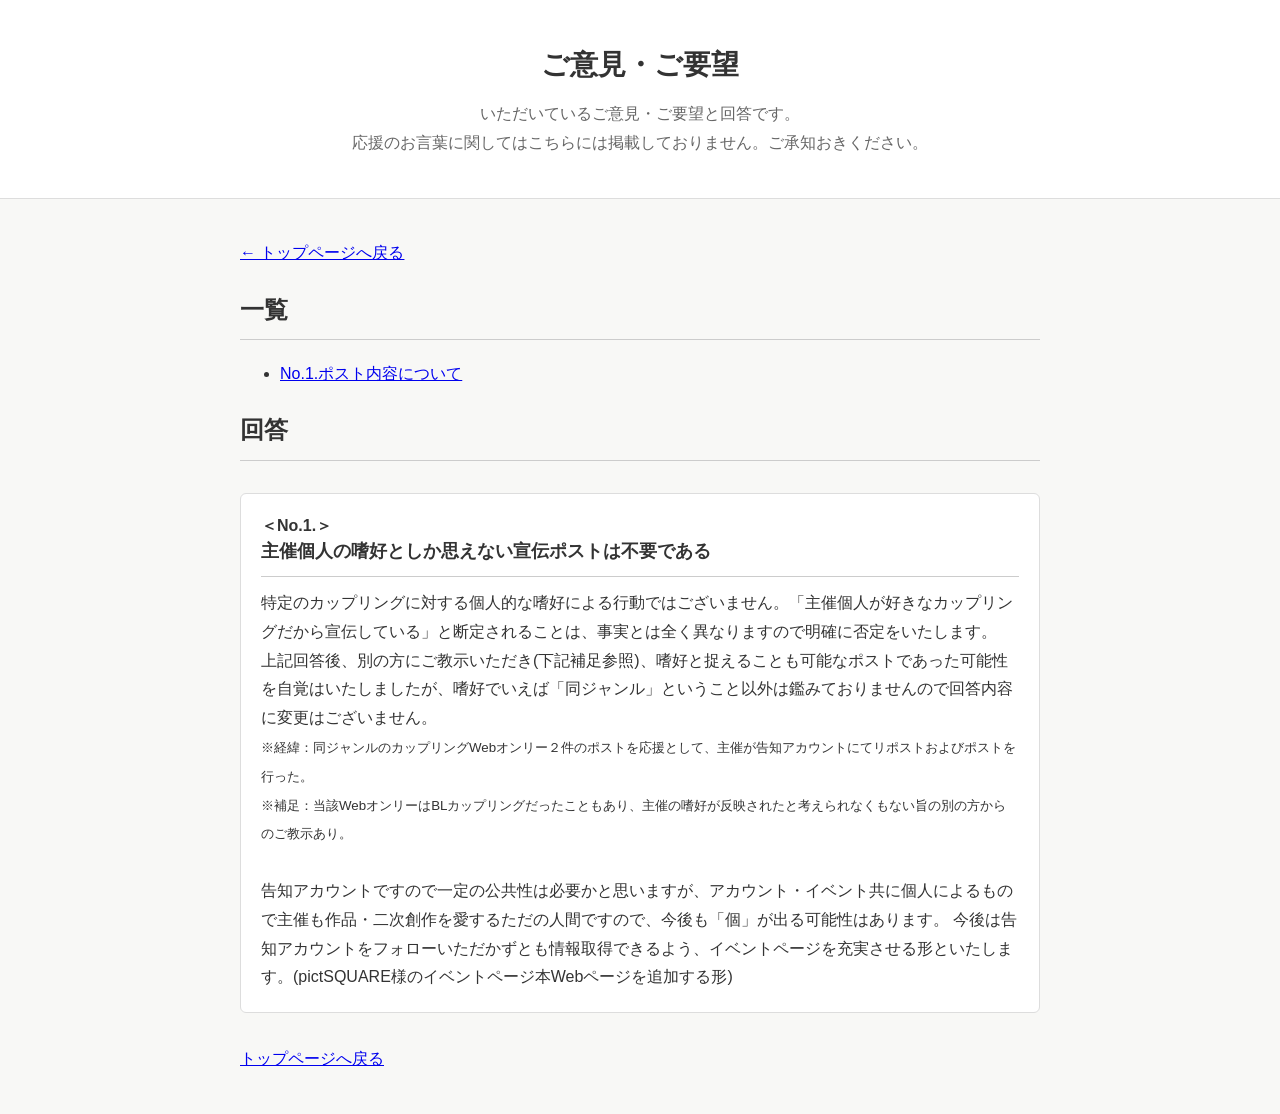
==== opinions.html @ 9e8f098b "Update opinions.html" ====
<!DOCTYPE html>
<html lang="ja">
<head>
  <meta charset="UTF-8">
  <meta name="viewport" content="width=device-width, initial-scale=1.0">
  <title>ご意見・ご要望</title>
  <link rel="stylesheet" href="style.css">
</head>
<body>

  <header>
    <h1>ご意見・ご要望</h1>
    <p>いただいているご意見・ご要望と回答です。</p>
    <p>応援のお言葉に関してはこちらには掲載しておりません。ご承知おきください。</p>
  </header>

  <main>
    <p><a href="index.html">← トップページへ戻る</a></p>

    <h2>一覧</h2>

    <ul>
      <li><a href="#q1">No.1.ポスト内容について</a></li>
    </ul>

    <h2>回答</h2>

<section id="q1" class="qa-item">
  <p class="qa-number">＜No.1.＞</p>
  <p class="qa-question">主催個人の嗜好としか思えない宣伝ポストは不要である</p>
  <div class="qa-answer">
    特定のカップリングに対する個人的な嗜好による行動ではございません。「主催個人が好きなカップリングだから宣伝している」と断定されることは、事実とは全く異なりますので明確に否定をいたします。<br>
    上記回答後、別の方にご教示いただき(下記補足参照)、嗜好と捉えることも可能なポストであった可能性を自覚はいたしましたが、嗜好でいえば「同ジャンル」ということ以外は鑑みておりませんので回答内容に変更はございません。<br>
    <small>
    ※経緯：同ジャンルのカップリングWebオンリー２件のポストを応援として、主催が告知アカウントにてリポストおよびポストを行った。<br>
    ※補足：当該WebオンリーはBLカップリングだったこともあり、主催の嗜好が反映されたと考えられなくもない旨の別の方からのご教示あり。<br><br>
    </small> 
    告知アカウントですので一定の公共性は必要かと思いますが、アカウント・イベント共に個人によるもので主催も作品・二次創作を愛するただの人間ですので、今後も「個」が出る可能性はあります。
    今後は告知アカウントをフォローいただかずとも情報取得できるよう、イベントページを充実させる形といたします。(pictSQUARE様のイベントページ本Webページを追加する形)
  </div>
</section>

    <p><a href="index.html">トップページへ戻る</a></p>
  </main>

</body>
</html>
---- style.css ----
/* ページ全体 */
body {
  margin: 0;
  padding: 0;
  font-family: sans-serif;
  line-height: 1.8;
  color: #333333;
  background-color: #f8f8f6;
}

/* ヘッダー */
header {
  padding: 40px 20px;
  text-align: center;
  background-color: #ffffff;
  border-bottom: 1px solid #dddddd;
}

/* ページタイトル */
header h1 {
  margin: 0 0 10px;
  font-size: 28px;
}

/* 説明文 */
header p {
  margin: 0;
  color: #666666;
}

/* メインコンテンツ */
main {
  max-width: 800px;
  margin: 40px auto;
  padding: 0 20px;
}

/* 見出し */
h2 {
  padding-bottom: 8px;
  border-bottom: 1px solid #cccccc;
}

/* メニュー一覧 */
nav ul {
  padding: 0;
  list-style: none;
}

nav li {
  margin: 12px 0;
}

nav a {
  display: block;
  padding: 14px 18px;
  color: #333333;
  text-decoration: none;
  background-color: #ffffff;
  border: 1px solid #dddddd;
  border-radius: 6px;
}

/* リンクにマウスを乗せたとき */
nav a:hover {
  background-color: #eeeeea;
}

/* スマートフォン向け */
@media (max-width: 600px) {
  header {
    padding: 30px 16px;
  }

  header h1 {
    font-size: 24px;
  }

  main {
    margin: 24px auto;
    padding: 0 16px;
  }
}

/* 質問と回答のまとまり */
.qa-item {
  margin: 32px 0;
  padding: 20px;
  border: 1px solid #dddddd;
  border-radius: 6px;
  background-color: #ffffff;
}

/* 質問番号 */
.qa-number {
  margin: 0;
  font-weight: bold;
  color: #333333;
  line-height: 1.5;
}

/* 質問本文 */
.qa-question {
  margin: 0;
  padding-bottom: 12px;
  border-bottom: 1px solid #cccccc;
  font-weight: bold;
  font-size: 1.1em;
  color: #333333;
  line-height: 1.5;
}

/* 回答 */
.qa-answer {
  padding-top: 12px;
  line-height: 1.8;
}
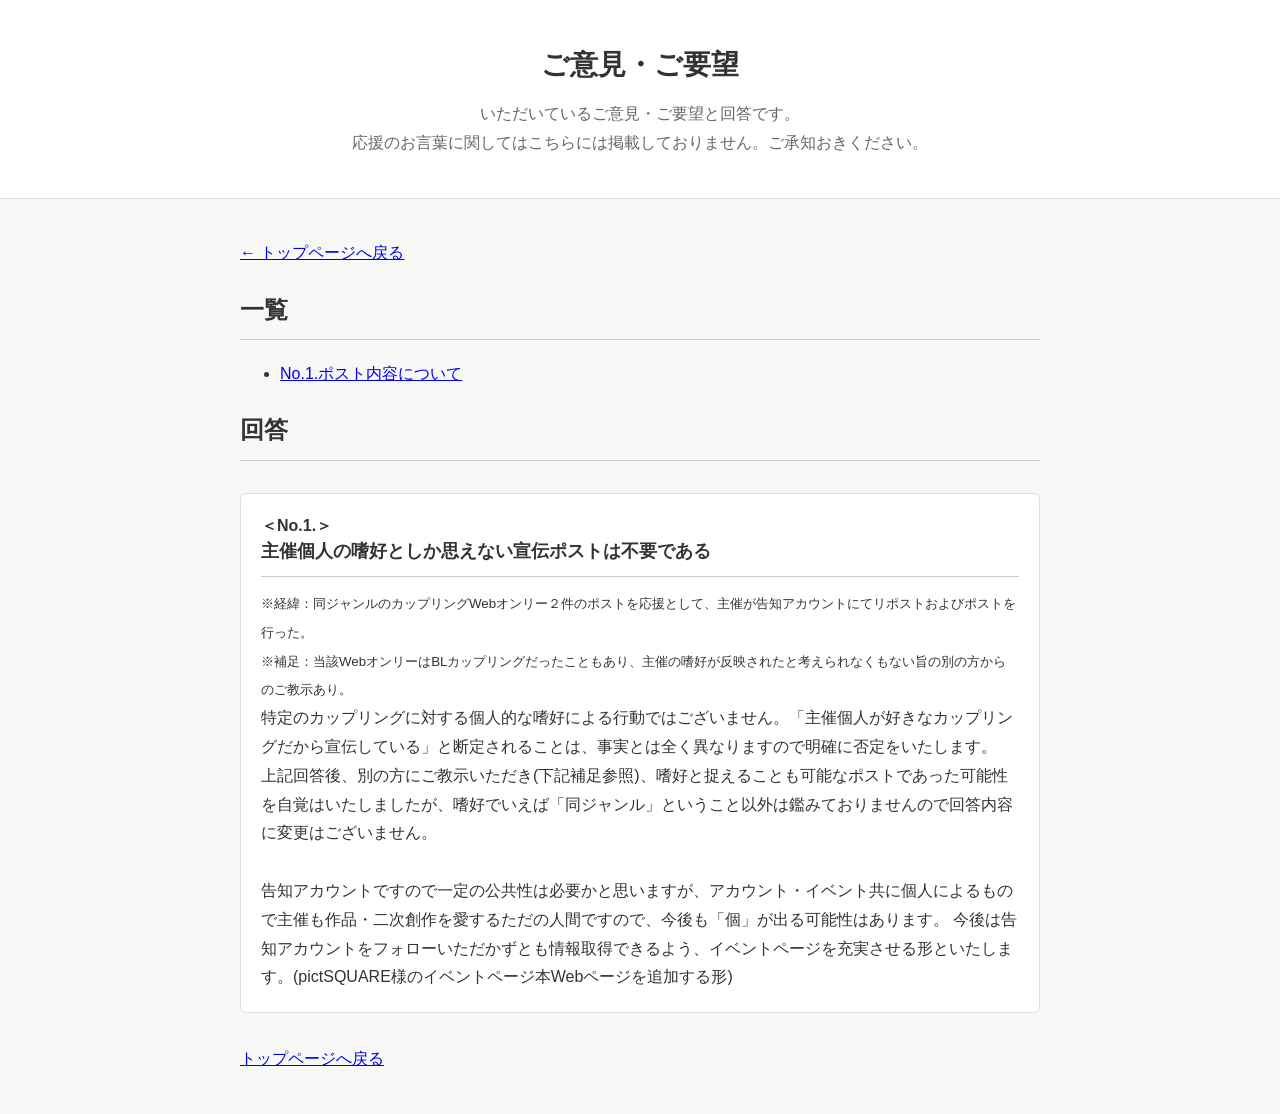
==== commit 24419b6f: "Refactor opinions section for clarity and updates Rearranged content to clarify the organizer's stan" ====
--- a/opinions.html
+++ b/opinions.html
@@ -29,12 +29,12 @@
   <p class="qa-number">＜No.1.＞</p>
   <p class="qa-question">主催個人の嗜好としか思えない宣伝ポストは不要である</p>
   <div class="qa-answer">
-    特定のカップリングに対する個人的な嗜好による行動ではございません。「主催個人が好きなカップリングだから宣伝している」と断定されることは、事実とは全く異なりますので明確に否定をいたします。<br>
-    上記回答後、別の方にご教示いただき(下記補足参照)、嗜好と捉えることも可能なポストであった可能性を自覚はいたしましたが、嗜好でいえば「同ジャンル」ということ以外は鑑みておりませんので回答内容に変更はございません。<br>
     <small>
     ※経緯：同ジャンルのカップリングWebオンリー２件のポストを応援として、主催が告知アカウントにてリポストおよびポストを行った。<br>
-    ※補足：当該WebオンリーはBLカップリングだったこともあり、主催の嗜好が反映されたと考えられなくもない旨の別の方からのご教示あり。<br><br>
-    </small> 
+    ※補足：当該WebオンリーはBLカップリングだったこともあり、主催の嗜好が反映されたと考えられなくもない旨の別の方からのご教示あり。<br>
+    </small>
+    特定のカップリングに対する個人的な嗜好による行動ではございません。「主催個人が好きなカップリングだから宣伝している」と断定されることは、事実とは全く異なりますので明確に否定をいたします。<br>
+    上記回答後、別の方にご教示いただき(下記補足参照)、嗜好と捉えることも可能なポストであった可能性を自覚はいたしましたが、嗜好でいえば「同ジャンル」ということ以外は鑑みておりませんので回答内容に変更はございません。<br><br>
     告知アカウントですので一定の公共性は必要かと思いますが、アカウント・イベント共に個人によるもので主催も作品・二次創作を愛するただの人間ですので、今後も「個」が出る可能性はあります。
     今後は告知アカウントをフォローいただかずとも情報取得できるよう、イベントページを充実させる形といたします。(pictSQUARE様のイベントページ本Webページを追加する形)
   </div>
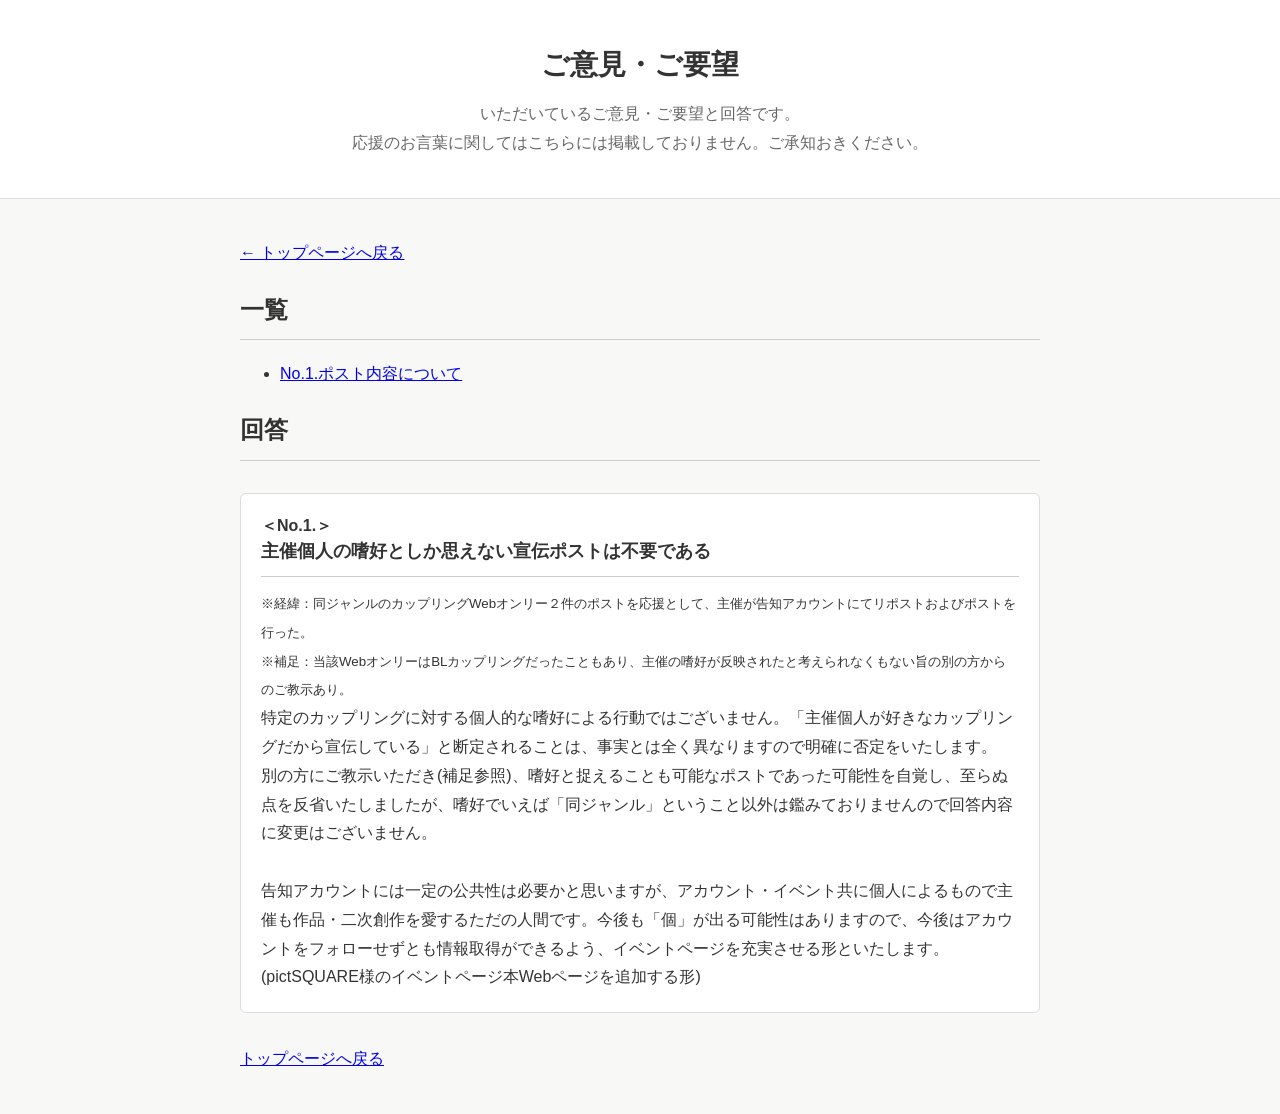
==== commit ad42b05a: "Update opinions.html" ====
--- a/opinions.html
+++ b/opinions.html
@@ -34,9 +34,8 @@
     ※補足：当該WebオンリーはBLカップリングだったこともあり、主催の嗜好が反映されたと考えられなくもない旨の別の方からのご教示あり。<br>
     </small>
     特定のカップリングに対する個人的な嗜好による行動ではございません。「主催個人が好きなカップリングだから宣伝している」と断定されることは、事実とは全く異なりますので明確に否定をいたします。<br>
-    上記回答後、別の方にご教示いただき(下記補足参照)、嗜好と捉えることも可能なポストであった可能性を自覚はいたしましたが、嗜好でいえば「同ジャンル」ということ以外は鑑みておりませんので回答内容に変更はございません。<br><br>
-    告知アカウントですので一定の公共性は必要かと思いますが、アカウント・イベント共に個人によるもので主催も作品・二次創作を愛するただの人間ですので、今後も「個」が出る可能性はあります。
-    今後は告知アカウントをフォローいただかずとも情報取得できるよう、イベントページを充実させる形といたします。(pictSQUARE様のイベントページ本Webページを追加する形)
+    別の方にご教示いただき(補足参照)、嗜好と捉えることも可能なポストであった可能性を自覚し、至らぬ点を反省いたしましたが、嗜好でいえば「同ジャンル」ということ以外は鑑みておりませんので回答内容に変更はございません。<br><br>
+    告知アカウントには一定の公共性は必要かと思いますが、アカウント・イベント共に個人によるもので主催も作品・二次創作を愛するただの人間です。今後も「個」が出る可能性はありますので、今後はアカウントをフォローせずとも情報取得ができるよう、イベントページを充実させる形といたします。(pictSQUARE様のイベントページ本Webページを追加する形)
   </div>
 </section>
 
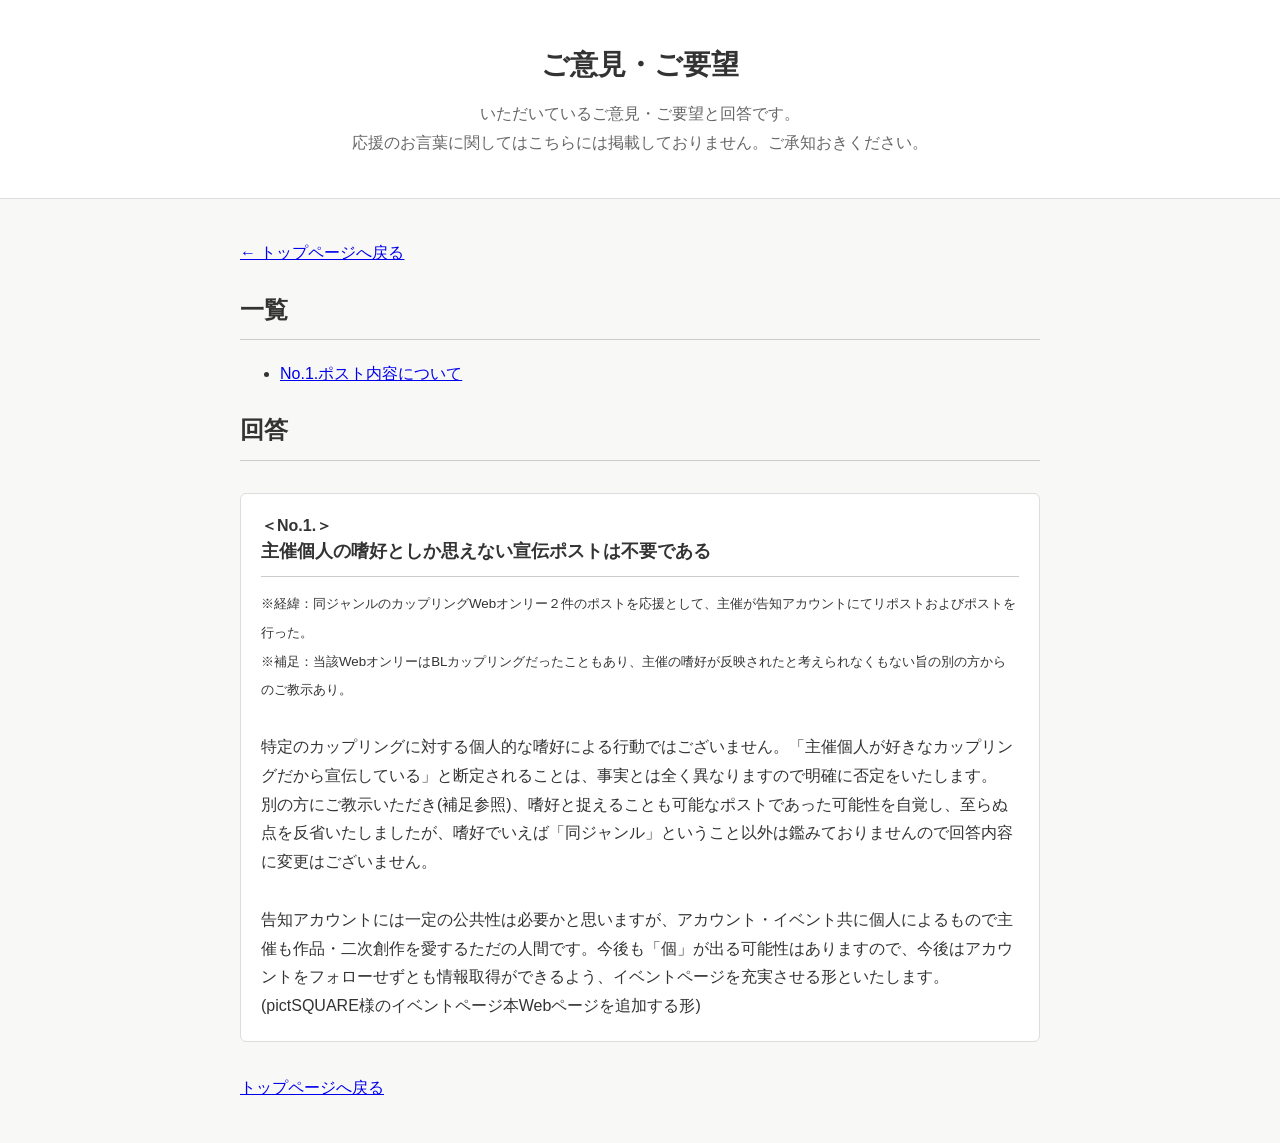
==== commit f29272e3: "Enhance formatting in opinions.html Added additional line break for clarity in the text." ====
--- a/opinions.html
+++ b/opinions.html
@@ -31,7 +31,7 @@
   <div class="qa-answer">
     <small>
     ※経緯：同ジャンルのカップリングWebオンリー２件のポストを応援として、主催が告知アカウントにてリポストおよびポストを行った。<br>
-    ※補足：当該WebオンリーはBLカップリングだったこともあり、主催の嗜好が反映されたと考えられなくもない旨の別の方からのご教示あり。<br>
+    ※補足：当該WebオンリーはBLカップリングだったこともあり、主催の嗜好が反映されたと考えられなくもない旨の別の方からのご教示あり。<br><br>
     </small>
     特定のカップリングに対する個人的な嗜好による行動ではございません。「主催個人が好きなカップリングだから宣伝している」と断定されることは、事実とは全く異なりますので明確に否定をいたします。<br>
     別の方にご教示いただき(補足参照)、嗜好と捉えることも可能なポストであった可能性を自覚し、至らぬ点を反省いたしましたが、嗜好でいえば「同ジャンル」ということ以外は鑑みておりませんので回答内容に変更はございません。<br><br>
--- a/style.css
+++ b/style.css
@@ -115,3 +115,22 @@
   padding-top: 12px;
   line-height: 1.8;
 }
+
+
+/* サークル申込受付状況 */
+.application-open {
+  margin-left: 12px;
+  color: #cc3333;
+  font-weight: bold;
+}
+
+/* 開催概要の項目間隔 */
+.event-info p {
+  margin: 6px 0;
+}
+
+/* 開催概要のリスト */
+.event-info ul {
+  margin-top: 0;
+  margin-bottom: 6px;
+}
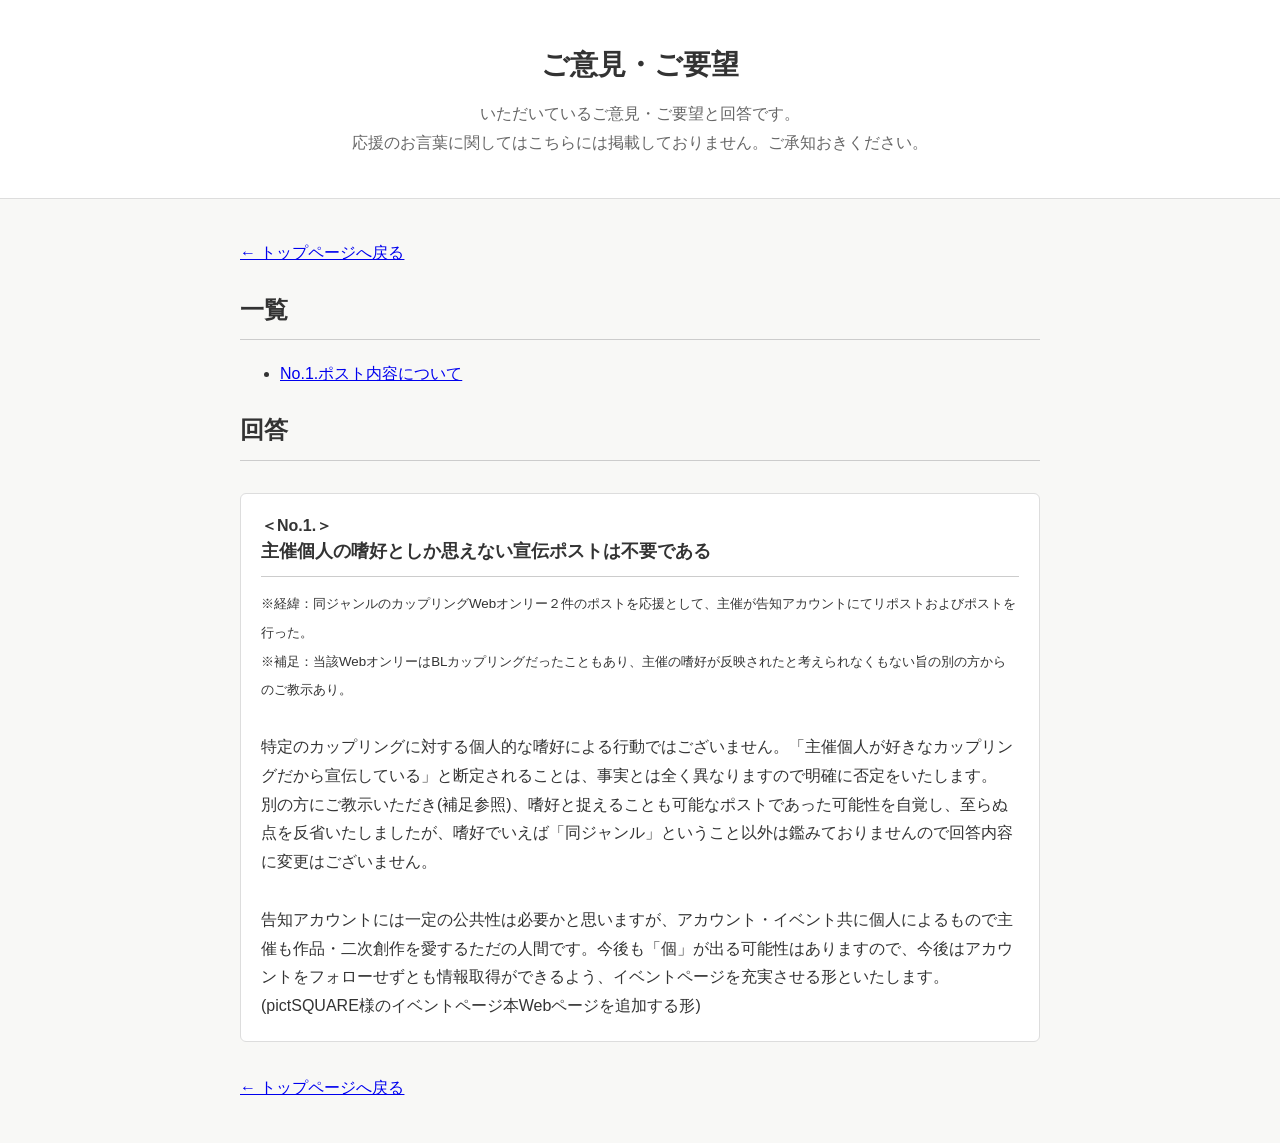
==== commit 763a902c: "Update link text for returning to the top page" ====
--- a/opinions.html
+++ b/opinions.html
@@ -39,7 +39,7 @@
   </div>
 </section>
 
-    <p><a href="index.html">トップページへ戻る</a></p>
+    <p><a href="index.html">← トップページへ戻る</a></p>
   </main>
 
 </body>
--- a/style.css
+++ b/style.css
@@ -116,6 +116,24 @@
   line-height: 1.8;
 }
 
+/* 開催概要の項目 */
+.event-info-item {
+  display: grid;
+  grid-template-columns: 110px 1fr;
+  gap: 10px;
+  margin: 4px 0;
+  line-height: 1.6;
+}
+
+/* 開催概要の項目名 */
+.event-info-label {
+  font-weight: normal;
+}
+
+/* 開催概要の内容 */
+.event-info-item > span:last-child {
+  font-weight: bold;
+}
 
 /* サークル申込受付状況 */
 .application-open {
@@ -124,13 +142,15 @@
   font-weight: bold;
 }
 
-/* 開催概要の項目間隔 */
-.event-info p {
-  margin: 6px 0;
+/* 参加費用の各項目 */
+.event-fee {
+  display: grid;
+  grid-template-columns: 120px 1fr;
 }
 
-/* 開催概要のリスト */
-.event-info ul {
-  margin-top: 0;
-  margin-bottom: 6px;
+/* 参加区分 */
+.event-fee-label {
+  font-weight: bold;
+  text-align: right;
+  padding-right: 8px;
 }
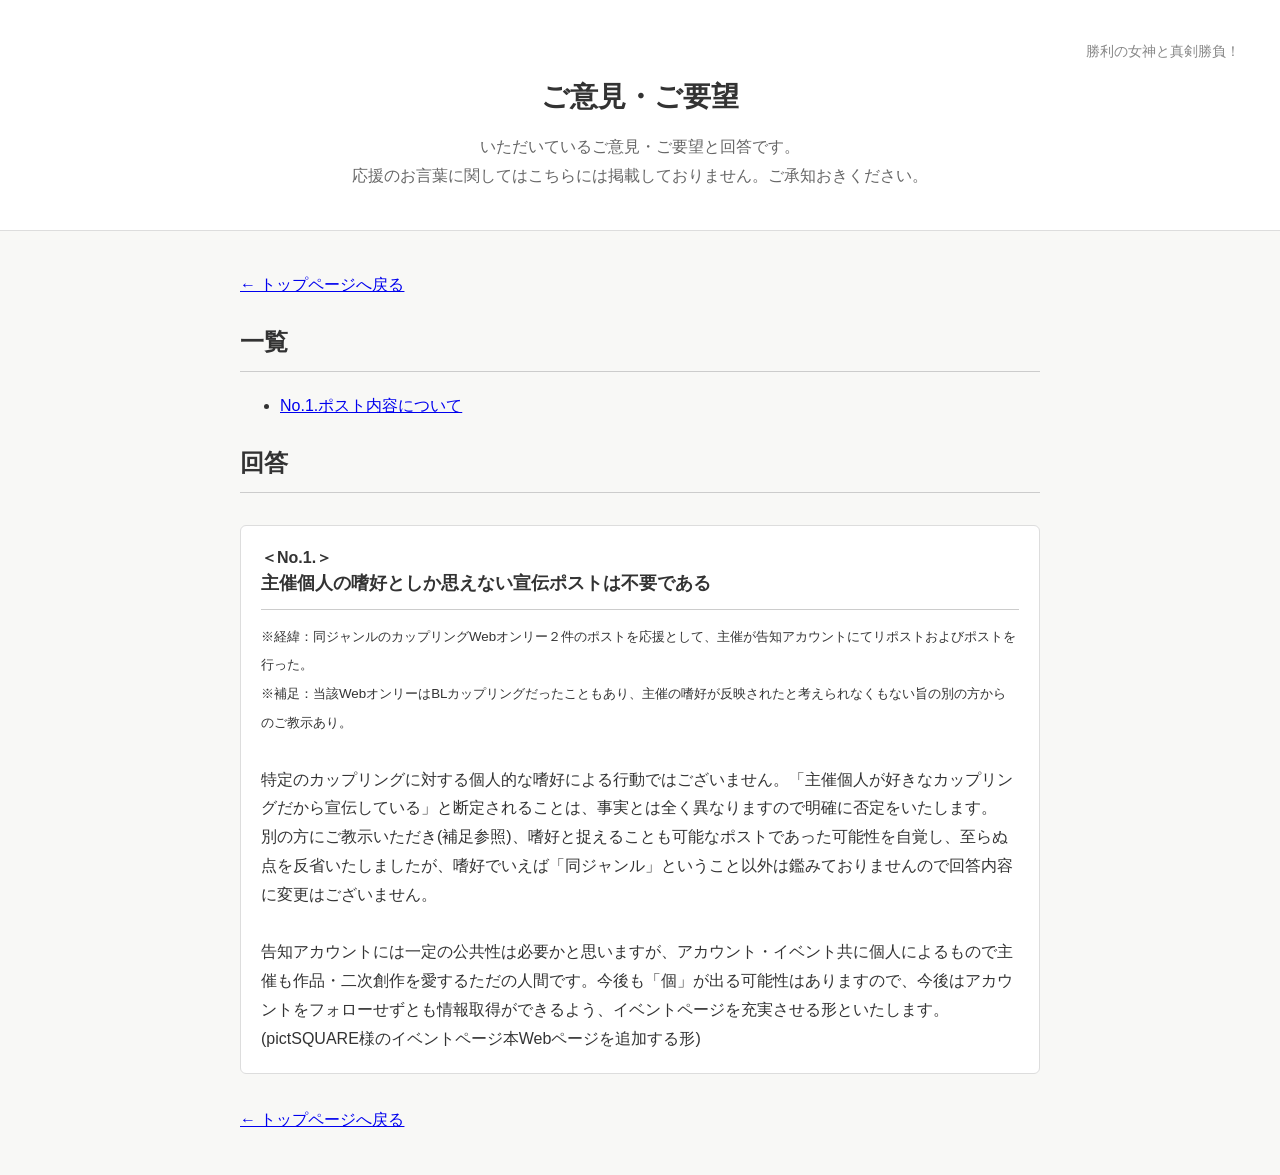
==== commit fc63c508: "Update opinions.html" ====
--- a/opinions.html
+++ b/opinions.html
@@ -9,6 +9,7 @@
 <body>
 
   <header>
+    <p class="event-name">勝利の女神と真剣勝負！</p>
     <h1>ご意見・ご要望</h1>
     <p>いただいているご意見・ご要望と回答です。</p>
     <p>応援のお言葉に関してはこちらには掲載しておりません。ご承知おきください。</p>
--- a/style.css
+++ b/style.css
@@ -154,3 +154,35 @@
   text-align: right;
   padding-right: 8px;
 }
+
+/* ロゴ付きヘッダー */
+.site-header {
+  display: flex;
+  justify-content: center;
+  align-items: center;
+  padding: 12px;
+}
+
+/* イベントロゴ */
+.site-logo {
+  width: 350px;
+  max-width: 100%;
+  height: auto;
+  margin: 0;
+}
+
+/* 注意書き */
+.disclaimer {
+  margin: 0 0 24px;
+  text-align: center;
+  font-size: 0.9em;
+  color: #666666;
+}
+
+/* 個別ページのイベント名 */
+.event-name {
+  margin: 0 20px 8px;
+  text-align: right;
+  font-size: 0.85em;
+  color: #888888;
+}
